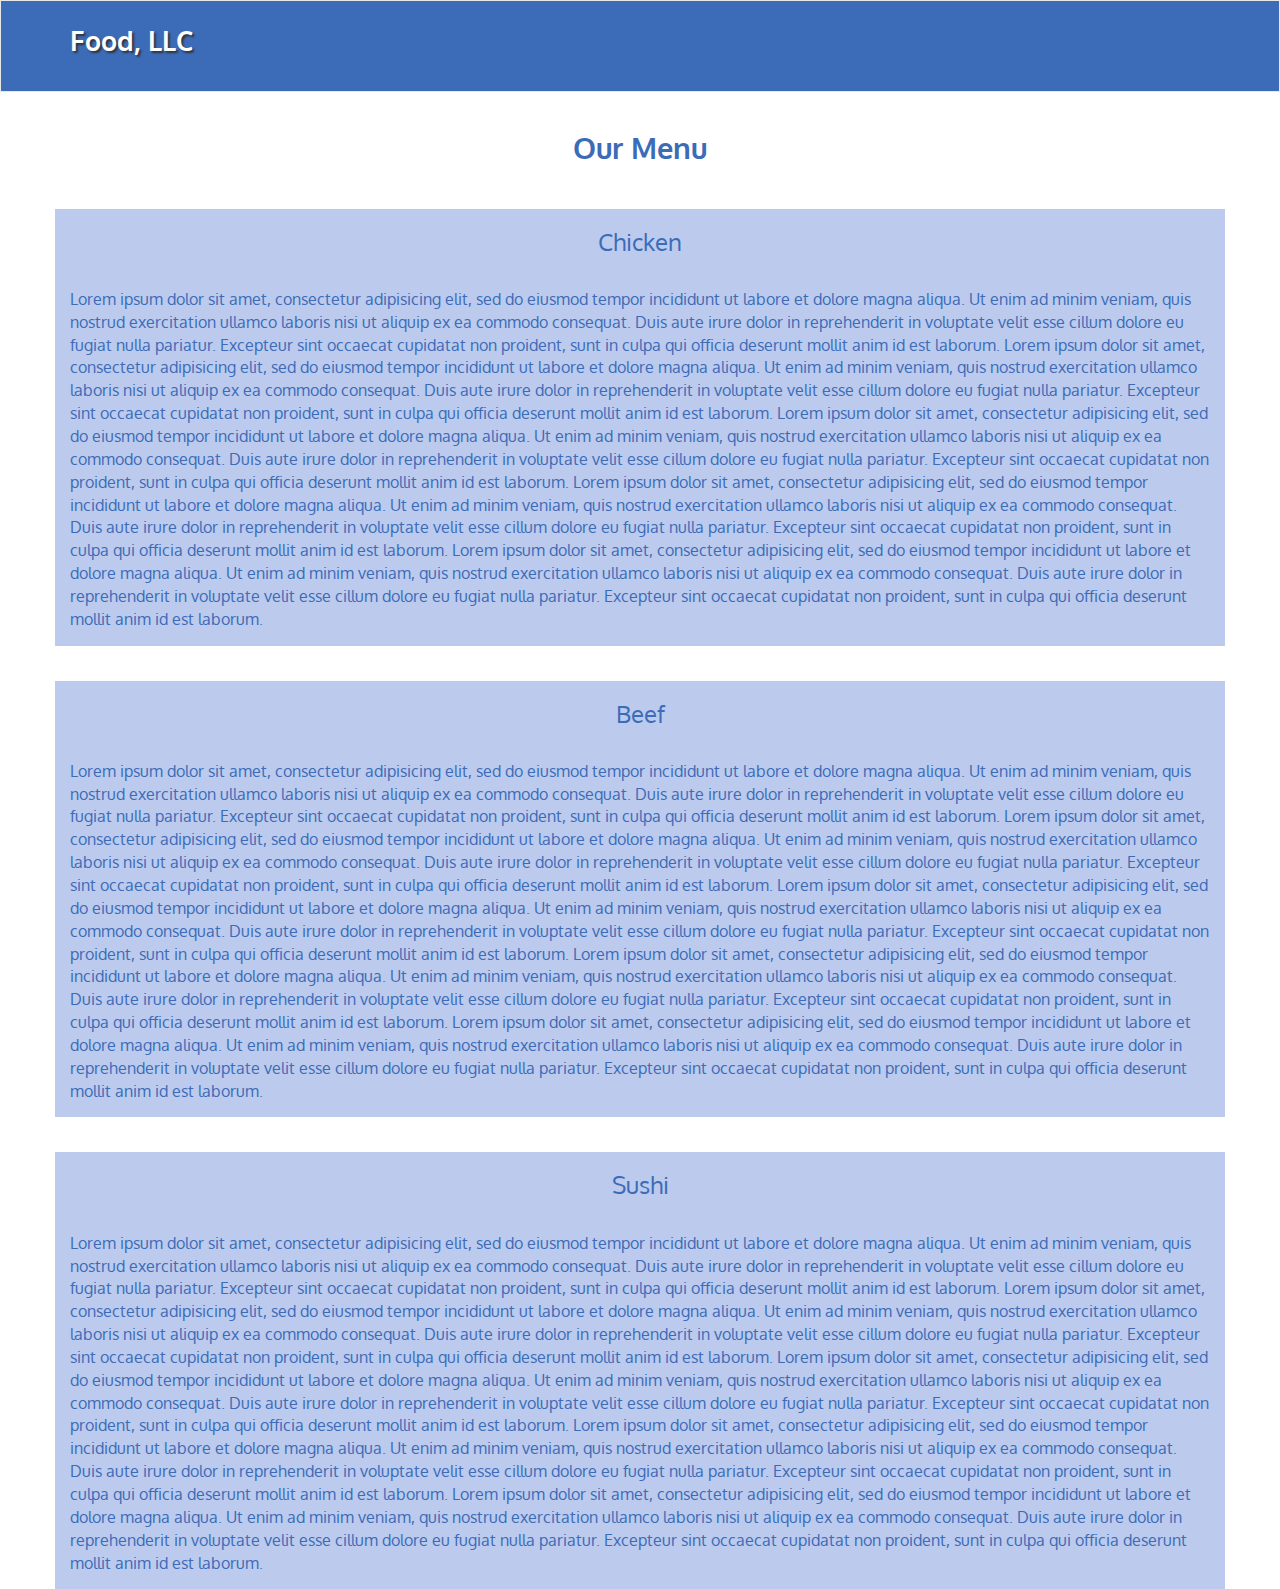
==== mod3_solution/index.html @ 67228b29 "MAJ" ====
<!DOCTYPE html>
<html>
  <head>
	<meta charset="utf-8">
	<meta http-equiv="X-UA-Compatible" content="IE=edge">
	<meta name="viewport" content="width=device-width, initial-scale=1">
	<title>Assignment Solution for Module 3</title>
	<link rel="stylesheet" href="css/bootstrap.min.css">
	<link rel="stylesheet" href="css/style.css">
	<link href="https://fonts.googleapis.com/css?family=Oxygen:400,300,700" rel="stylesheet" type="text/css">
	<link href="https://fonts.googleapis.com/css?family=Lora" rel="stylesheet" type="text/css">
  </head>

  <body>
 	<header>
 		<nav id="header-nav" class="navbar navbar-default">
 			<div class="container">
 				<div class="navbar-header">

 					<!-- le nom de la société -->
 					<div class="navbar-brand">
 						<a href="index.html"><h1>Food, LLC</h1></a>
 					</div>

					<button type="button" class="navbar-toggle collapsed" data-toggle="collapse" data-target="#collapsable-nav" aria-expanded="false">
				        <span class="sr-only">Toggle navigation</span>
        				<span class="icon-bar"></span>
       				    <span class="icon-bar"></span>
        				<span class="icon-bar"></span>
      				</button>
 				</div>

 				<div id=collapsable-nav class="collapse navbar-collapse">
 					<ul id="nav-list" class="nav navbar-nav navbar-right">
 						<li class="visible-xs active">
 							<a href="#sect-chicken" ">
 								<br class="hidden-xs"> Chicken</a>
 						</li>
 						<li class="visible-xs">
 							<a href="#sect-beef">
 								<br class="hidden-xs"> Beef</a>
 						</li>
 						<li class="visible-xs">
 							<a href="#sect-sushi"">
 								<br class="hidden-xs"> Sushi</a>
 						</li>
 					</ul> <!-- nav-list -->
 				</div> <!-- .collapse .navbar-collapse -->

 			</div>
 		</nav>
 	</header>

  	<div id="main-content" class="container">

  		<h2 class="text-center">Our Menu</h2>

		<div id="home-menu" class="row">
			<section id="sect-chicken" class="each-menu col-md-12 col-sm-12 col-xs-12">
				<h3 class="text-center">Chicken</h3><br>Lorem ipsum dolor sit amet, consectetur adipisicing elit, sed do eiusmod
				tempor incididunt ut labore et dolore magna aliqua. Ut enim ad minim veniam,
				quis nostrud exercitation ullamco laboris nisi ut aliquip ex ea commodo
				consequat. Duis aute irure dolor in reprehenderit in voluptate velit esse
				cillum dolore eu fugiat nulla pariatur. Excepteur sint occaecat cupidatat non
				proident, sunt in culpa qui officia deserunt mollit anim id est laborum. Lorem ipsum dolor sit amet, consectetur adipisicing elit, sed do eiusmod tempor incididunt ut labore et dolore magna aliqua. Ut enim ad minim veniam,
				quis nostrud exercitation ullamco laboris nisi ut aliquip ex ea commodo
				consequat. Duis aute irure dolor in reprehenderit in voluptate velit esse
				cillum dolore eu fugiat nulla pariatur. Excepteur sint occaecat cupidatat non
				proident, sunt in culpa qui officia deserunt mollit anim id est laborum. Lorem ipsum dolor sit amet, consectetur adipisicing elit, sed do eiusmod
				tempor incididunt ut labore et dolore magna aliqua. Ut enim ad minim veniam,
				quis nostrud exercitation ullamco laboris nisi ut aliquip ex ea commodo
				consequat. Duis aute irure dolor in reprehenderit in voluptate velit esse
				cillum dolore eu fugiat nulla pariatur. Excepteur sint occaecat cupidatat non
				proident, sunt in culpa qui officia deserunt mollit anim id est laborum. Lorem ipsum dolor sit amet, consectetur adipisicing elit, sed do eiusmod
				tempor incididunt ut labore et dolore magna aliqua. Ut enim ad minim veniam,
				quis nostrud exercitation ullamco laboris nisi ut aliquip ex ea commodo
				consequat. Duis aute irure dolor in reprehenderit in voluptate velit esse
				cillum dolore eu fugiat nulla pariatur. Excepteur sint occaecat cupidatat non
				proident, sunt in culpa qui officia deserunt mollit anim id est laborum. Lorem ipsum dolor sit amet, consectetur adipisicing elit, sed do eiusmod
				tempor incididunt ut labore et dolore magna aliqua. Ut enim ad minim veniam,
				quis nostrud exercitation ullamco laboris nisi ut aliquip ex ea commodo
				consequat. Duis aute irure dolor in reprehenderit in voluptate velit esse
				cillum dolore eu fugiat nulla pariatur. Excepteur sint occaecat cupidatat non
				proident, sunt in culpa qui officia deserunt mollit anim id est laborum.<a class="visible-xs" href="#main-content"> Back to top.</a>
			</section>

			<section id="sect-beef" class="each-menu col-md-12 col-sm-12 col-xs-12">
				<h3 class="text-center">Beef</h3><br>Lorem ipsum dolor sit amet, consectetur adipisicing elit, sed do eiusmod
				tempor incididunt ut labore et dolore magna aliqua. Ut enim ad minim veniam,
				quis nostrud exercitation ullamco laboris nisi ut aliquip ex ea commodo
				consequat. Duis aute irure dolor in reprehenderit in voluptate velit esse
				cillum dolore eu fugiat nulla pariatur. Excepteur sint occaecat cupidatat non
				proident, sunt in culpa qui officia deserunt mollit anim id est laborum. Lorem ipsum dolor sit amet, consectetur adipisicing elit, sed do eiusmod tempor incididunt ut labore et dolore magna aliqua. Ut enim ad minim veniam,
				quis nostrud exercitation ullamco laboris nisi ut aliquip ex ea commodo
				consequat. Duis aute irure dolor in reprehenderit in voluptate velit esse
				cillum dolore eu fugiat nulla pariatur. Excepteur sint occaecat cupidatat non
				proident, sunt in culpa qui officia deserunt mollit anim id est laborum. Lorem ipsum dolor sit amet, consectetur adipisicing elit, sed do eiusmod
				tempor incididunt ut labore et dolore magna aliqua. Ut enim ad minim veniam,
				quis nostrud exercitation ullamco laboris nisi ut aliquip ex ea commodo
				consequat. Duis aute irure dolor in reprehenderit in voluptate velit esse
				cillum dolore eu fugiat nulla pariatur. Excepteur sint occaecat cupidatat non
				proident, sunt in culpa qui officia deserunt mollit anim id est laborum. Lorem ipsum dolor sit amet, consectetur adipisicing elit, sed do eiusmod
				tempor incididunt ut labore et dolore magna aliqua. Ut enim ad minim veniam,
				quis nostrud exercitation ullamco laboris nisi ut aliquip ex ea commodo
				consequat. Duis aute irure dolor in reprehenderit in voluptate velit esse
				cillum dolore eu fugiat nulla pariatur. Excepteur sint occaecat cupidatat non
				proident, sunt in culpa qui officia deserunt mollit anim id est laborum. Lorem ipsum dolor sit amet, consectetur adipisicing elit, sed do eiusmod
				tempor incididunt ut labore et dolore magna aliqua. Ut enim ad minim veniam,
				quis nostrud exercitation ullamco laboris nisi ut aliquip ex ea commodo
				consequat. Duis aute irure dolor in reprehenderit in voluptate velit esse
				cillum dolore eu fugiat nulla pariatur. Excepteur sint occaecat cupidatat non
				proident, sunt in culpa qui officia deserunt mollit anim id est laborum.<a class="visible-xs" href="#main-content"> Back to top.</a>
			</section>

			<section id="sect-sushi" class="each-menu col-md-12 col-sm-12 col-xs-12">
				<h3 class="text-center">Sushi</h3><br>Lorem ipsum dolor sit amet, consectetur adipisicing elit, sed do eiusmod
				tempor incididunt ut labore et dolore magna aliqua. Ut enim ad minim veniam,
				quis nostrud exercitation ullamco laboris nisi ut aliquip ex ea commodo
				consequat. Duis aute irure dolor in reprehenderit in voluptate velit esse
				cillum dolore eu fugiat nulla pariatur. Excepteur sint occaecat cupidatat non
				proident, sunt in culpa qui officia deserunt mollit anim id est laborum. Lorem ipsum dolor sit amet, consectetur adipisicing elit, sed do eiusmod tempor incididunt ut labore et dolore magna aliqua. Ut enim ad minim veniam,
				quis nostrud exercitation ullamco laboris nisi ut aliquip ex ea commodo
				consequat. Duis aute irure dolor in reprehenderit in voluptate velit esse
				cillum dolore eu fugiat nulla pariatur. Excepteur sint occaecat cupidatat non
				proident, sunt in culpa qui officia deserunt mollit anim id est laborum. Lorem ipsum dolor sit amet, consectetur adipisicing elit, sed do eiusmod
				tempor incididunt ut labore et dolore magna aliqua. Ut enim ad minim veniam,
				quis nostrud exercitation ullamco laboris nisi ut aliquip ex ea commodo
				consequat. Duis aute irure dolor in reprehenderit in voluptate velit esse
				cillum dolore eu fugiat nulla pariatur. Excepteur sint occaecat cupidatat non
				proident, sunt in culpa qui officia deserunt mollit anim id est laborum. Lorem ipsum dolor sit amet, consectetur adipisicing elit, sed do eiusmod
				tempor incididunt ut labore et dolore magna aliqua. Ut enim ad minim veniam,
				quis nostrud exercitation ullamco laboris nisi ut aliquip ex ea commodo
				consequat. Duis aute irure dolor in reprehenderit in voluptate velit esse
				cillum dolore eu fugiat nulla pariatur. Excepteur sint occaecat cupidatat non
				proident, sunt in culpa qui officia deserunt mollit anim id est laborum. Lorem ipsum dolor sit amet, consectetur adipisicing elit, sed do eiusmod
				tempor incididunt ut labore et dolore magna aliqua. Ut enim ad minim veniam,
				quis nostrud exercitation ullamco laboris nisi ut aliquip ex ea commodo
				consequat. Duis aute irure dolor in reprehenderit in voluptate velit esse
				cillum dolore eu fugiat nulla pariatur. Excepteur sint occaecat cupidatat non
				proident, sunt in culpa qui officia deserunt mollit anim id est laborum.<a class="visible-xs" href="#main-content"> Back to top.</a>
			</section>
 		</div> <!-- End of home tiles -->
 	</div> <!-- End of main content -->

    <!-- jQuery (Bootstrap JS plugins depend on it) -->
 	<script src="js/jquery-2.1.4.min.js"></script>
 	<script src="js/bootstrap.min.js"></script>
	<script src="js/script.js"></script>
 
  </body>
</html>
---- mod3_solution/css/style.css ----
body {
	font-size: 16px;
	color: #3c6bb7;
	background-color: #fff;
	font-family: 'Oxygen', sans-serif;
}

/*HEADER*/
#header-nav {
	background-color: #3c6bb7;
	border-radius: 0; /*supprime l'angle arrondi du header*/
}

.navbar-brand {
	padding-top: 25px;
}

.navbar-brand h1 { /*restaurant name*/
	font-family: 'Oxygen', serif;
	color: #ffffff;
	font-size: 1.5em;
	font-weight: bold;
	text-shadow: 2px 2px 2px #30343d;
	margin-top: 0;
	margin-bottom: 0;
}

.navbar-brand a:hover, .navbar-brand a:focus {
	text-decoration: none;
}

#nav-list {
	margin-top: 90px;
}

#nav-list a {
	color: #16264c;
	text-align: center;
	border-bottom: 2px solid #16264c;
}

#nav-list a:hover {
	background: #a4bef9;
}

.navbar-header button.navbar-toggle, .navbar-header .icon-bar {
  	border: 1px solid #E7E7E7;
}

.navbar-header button.navbar-toggle {
 	clear: both;
 	margin-top: -55px;
}
/*END HEADER*/


/*Home page main content*/

#main-content h2 {
	font-size: 1.8em;
	font-weight: bold;
}

.each-menu {
	margin-top: 35px;
	padding-left: 15px;
	padding-right: 15px;
	padding-bottom: 15px;
	background-color: #bbcaed;
}

}

/*Home page - end main content*/



/*----------------------------------------------------*/



/*medium devices only*/
@media (min-width: 992px)  {
	/*header*/
	#header-nav {
		border-bottom: 2px solid #16264c;
	}
	/*end header*/

	/*Home page main content*/
	#home-menu {
		padding-left: 100px;
		padding-right: 100px;
	}	/*Home page - end main content*/

}

/*Small devices only*/
@media (min-width: 768px) and (max-width: 991px) {
	/*header*/
	#header-nav {
		border-bottom: 2px solid #16264c;
	}

	
/*end header*/

	/*Home page main content*/
#home-menu {
	padding-left: 70px;
	padding-right: 70px;
}	

}

/*Extra small devices only*/
@media  (max-width: 767px) {
	/*header*/
	.navbar-brand {
		padding-top: 10px;
		height: 80px;
	}

	.navbar-brand h1 {
		padding-top: 17px;
		/*font-size: 5vw; 1vw = 1% of viewport width*/
	}

	#collapsable-nav a { /*collapsed nav menu glyphicon*/
		font-size: 1.2em;
	}

	#collapsable-nav a span { /*garde la taille du glyphicon*/
		font-size: 1em;
		margin-right: 5px;
	}

	#nav-list {
		margin-top: 0;
		margin-bottom: 0;
		background-color: #fff;
		border-top: 2px solid black;
	}
	/*end header*/

	/*Home page - end main content*/
	#home-menu {
	padding-left: 70px;
	padding-right: 70px;
	}	
}
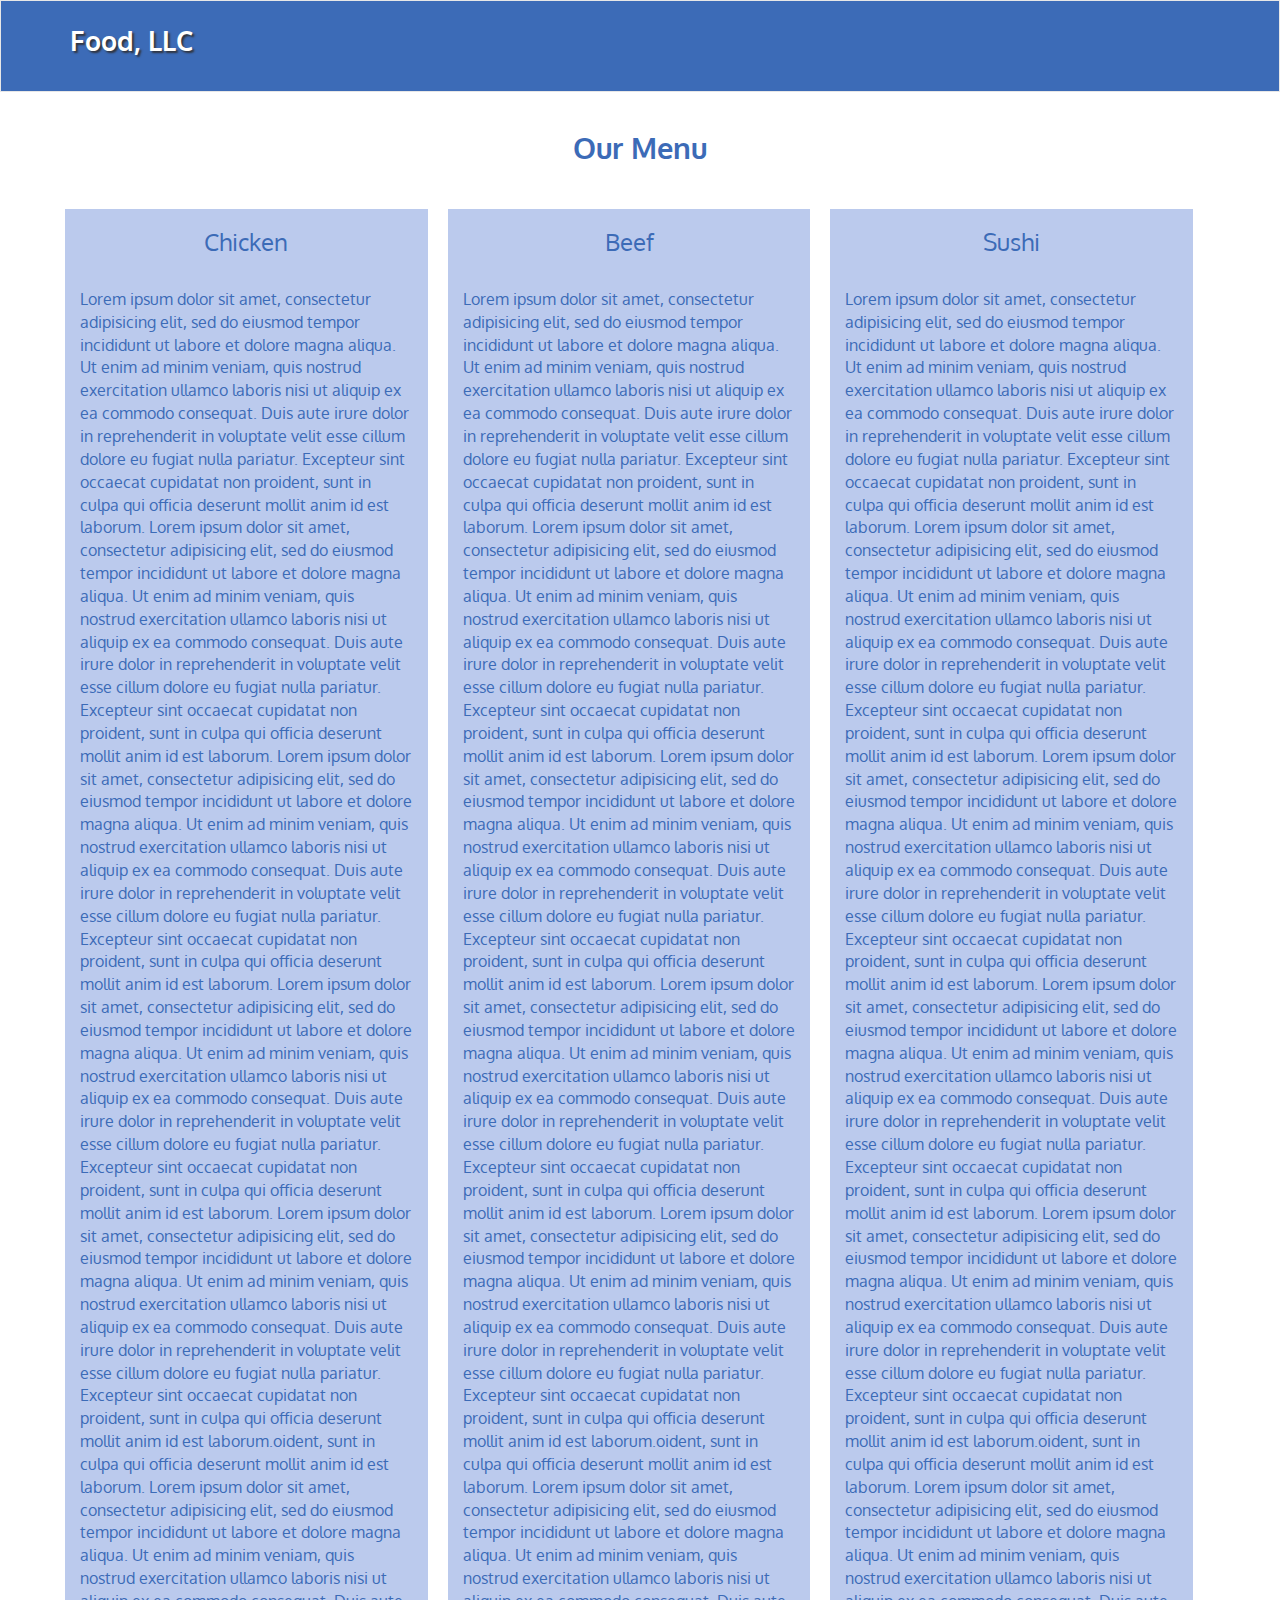
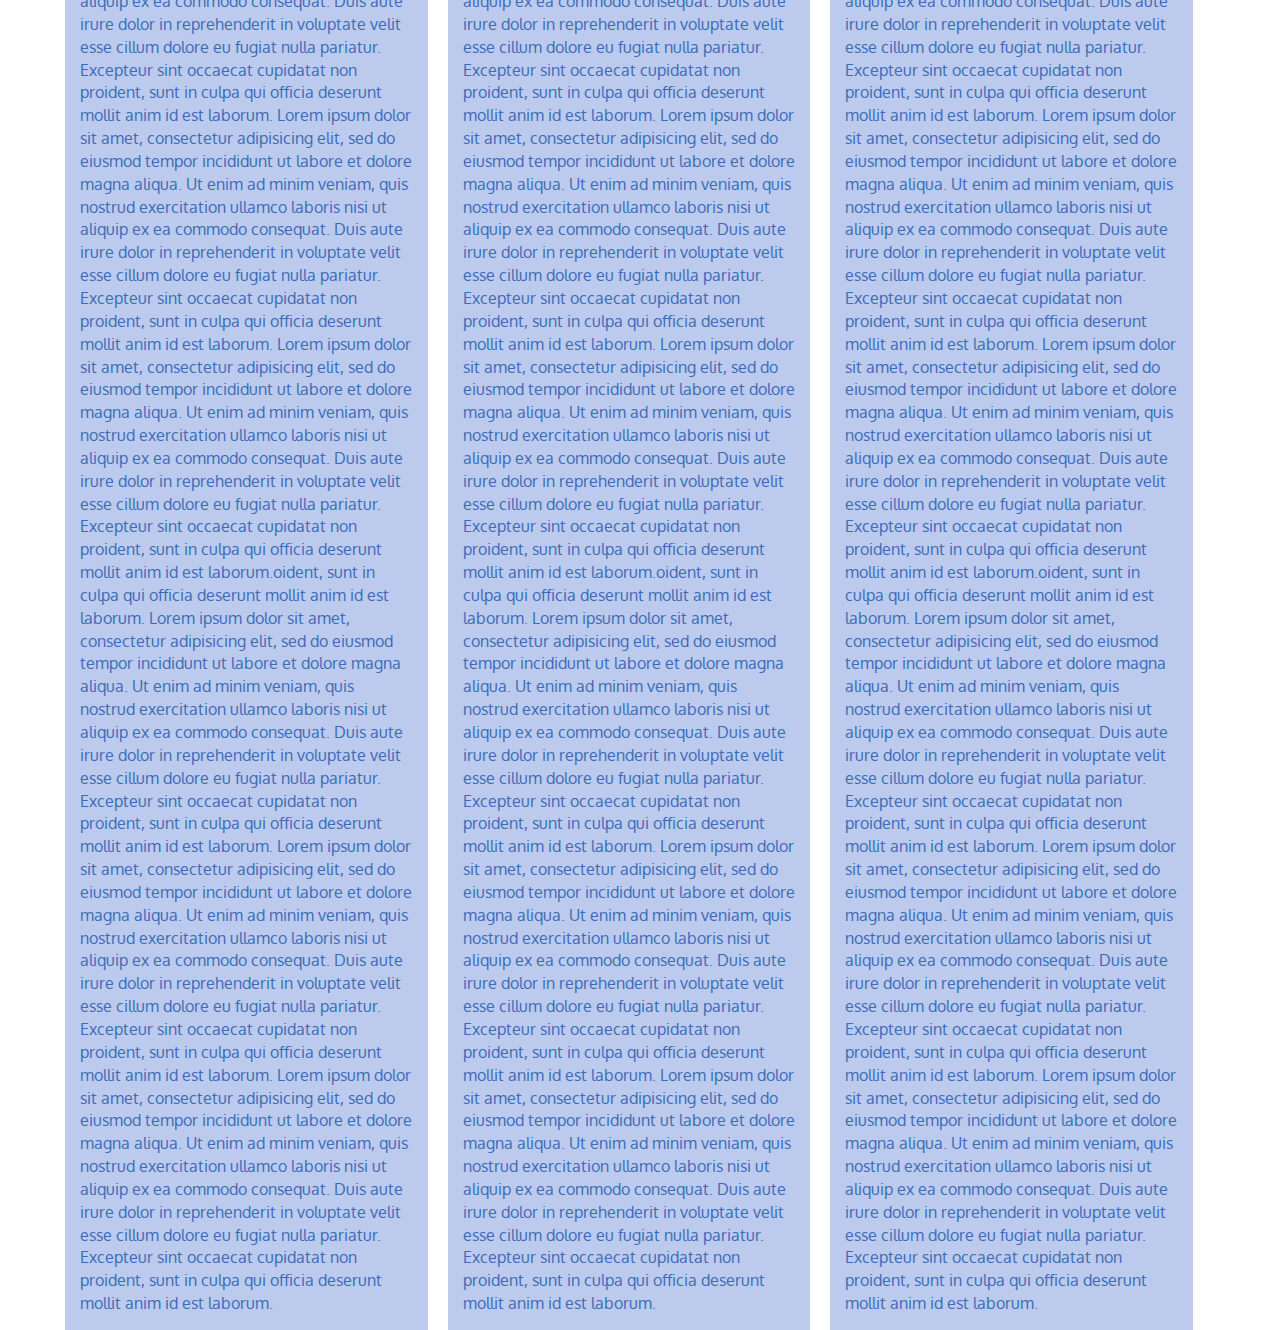
==== commit 3a956d76: "MAJ" ====
--- a/mod3_solution/index.html
+++ b/mod3_solution/index.html
@@ -56,7 +56,7 @@
   		<h2 class="text-center">Our Menu</h2>
 
 		<div id="home-menu" class="row">
-			<section id="sect-chicken" class="each-menu col-md-12 col-sm-12 col-xs-12">
+			<section id="sect-chicken" class="each-menu col-md-4 col-sm-6 col-xs-12">
 				<h3 class="text-center">Chicken</h3><br>Lorem ipsum dolor sit amet, consectetur adipisicing elit, sed do eiusmod
 				tempor incididunt ut labore et dolore magna aliqua. Ut enim ad minim veniam,
 				quis nostrud exercitation ullamco laboris nisi ut aliquip ex ea commodo
@@ -67,6 +67,36 @@
 				consequat. Duis aute irure dolor in reprehenderit in voluptate velit esse
 				cillum dolore eu fugiat nulla pariatur. Excepteur sint occaecat cupidatat non
 				proident, sunt in culpa qui officia deserunt mollit anim id est laborum. Lorem ipsum dolor sit amet, consectetur adipisicing elit, sed do eiusmod
+				tempor incididunt ut labore et dolore magna aliqua. Ut enim ad minim veniam,
+				quis nostrud exercitation ullamco laboris nisi ut aliquip ex ea commodo
+				consequat. Duis aute irure dolor in reprehenderit in voluptate velit esse
+				cillum dolore eu fugiat nulla pariatur. Excepteur sint occaecat cupidatat non
+				proident, sunt in culpa qui officia deserunt mollit anim id est laborum. Lorem ipsum dolor sit amet, consectetur adipisicing elit, sed do eiusmod
+				tempor incididunt ut labore et dolore magna aliqua. Ut enim ad minim veniam,
+				quis nostrud exercitation ullamco laboris nisi ut aliquip ex ea commodo
+				consequat. Duis aute irure dolor in reprehenderit in voluptate velit esse
+				cillum dolore eu fugiat nulla pariatur. Excepteur sint occaecat cupidatat non
+				proident, sunt in culpa qui officia deserunt mollit anim id est laborum. Lorem ipsum dolor sit amet, consectetur adipisicing elit, sed do eiusmod
+				tempor incididunt ut labore et dolore magna aliqua. Ut enim ad minim veniam,
+				quis nostrud exercitation ullamco laboris nisi ut aliquip ex ea commodo
+				consequat. Duis aute irure dolor in reprehenderit in voluptate velit esse
+				cillum dolore eu fugiat nulla pariatur. Excepteur sint occaecat cupidatat non
+				proident, sunt in culpa qui officia deserunt mollit anim id est laborum.oident, sunt in culpa qui officia deserunt mollit anim id est laborum. Lorem ipsum dolor sit amet, consectetur adipisicing elit, sed do eiusmod
+				tempor incididunt ut labore et dolore magna aliqua. Ut enim ad minim veniam,
+				quis nostrud exercitation ullamco laboris nisi ut aliquip ex ea commodo
+				consequat. Duis aute irure dolor in reprehenderit in voluptate velit esse
+				cillum dolore eu fugiat nulla pariatur. Excepteur sint occaecat cupidatat non
+				proident, sunt in culpa qui officia deserunt mollit anim id est laborum. Lorem ipsum dolor sit amet, consectetur adipisicing elit, sed do eiusmod
+				tempor incididunt ut labore et dolore magna aliqua. Ut enim ad minim veniam,
+				quis nostrud exercitation ullamco laboris nisi ut aliquip ex ea commodo
+				consequat. Duis aute irure dolor in reprehenderit in voluptate velit esse
+				cillum dolore eu fugiat nulla pariatur. Excepteur sint occaecat cupidatat non
+				proident, sunt in culpa qui officia deserunt mollit anim id est laborum. Lorem ipsum dolor sit amet, consectetur adipisicing elit, sed do eiusmod
+				tempor incididunt ut labore et dolore magna aliqua. Ut enim ad minim veniam,
+				quis nostrud exercitation ullamco laboris nisi ut aliquip ex ea commodo
+				consequat. Duis aute irure dolor in reprehenderit in voluptate velit esse
+				cillum dolore eu fugiat nulla pariatur. Excepteur sint occaecat cupidatat non
+				proident, sunt in culpa qui officia deserunt mollit anim id est laborum.oident, sunt in culpa qui officia deserunt mollit anim id est laborum. Lorem ipsum dolor sit amet, consectetur adipisicing elit, sed do eiusmod
 				tempor incididunt ut labore et dolore magna aliqua. Ut enim ad minim veniam,
 				quis nostrud exercitation ullamco laboris nisi ut aliquip ex ea commodo
 				consequat. Duis aute irure dolor in reprehenderit in voluptate velit esse
@@ -84,7 +114,7 @@
 				proident, sunt in culpa qui officia deserunt mollit anim id est laborum.<a class="visible-xs" href="#main-content"> Back to top.</a>
 			</section>
 
-			<section id="sect-beef" class="each-menu col-md-12 col-sm-12 col-xs-12">
+			<section id="sect-beef" class="each-menu col-md-4 col-sm-6 col-xs-12">
 				<h3 class="text-center">Beef</h3><br>Lorem ipsum dolor sit amet, consectetur adipisicing elit, sed do eiusmod
 				tempor incididunt ut labore et dolore magna aliqua. Ut enim ad minim veniam,
 				quis nostrud exercitation ullamco laboris nisi ut aliquip ex ea commodo
@@ -95,6 +125,36 @@
 				consequat. Duis aute irure dolor in reprehenderit in voluptate velit esse
 				cillum dolore eu fugiat nulla pariatur. Excepteur sint occaecat cupidatat non
 				proident, sunt in culpa qui officia deserunt mollit anim id est laborum. Lorem ipsum dolor sit amet, consectetur adipisicing elit, sed do eiusmod
+				tempor incididunt ut labore et dolore magna aliqua. Ut enim ad minim veniam,
+				quis nostrud exercitation ullamco laboris nisi ut aliquip ex ea commodo
+				consequat. Duis aute irure dolor in reprehenderit in voluptate velit esse
+				cillum dolore eu fugiat nulla pariatur. Excepteur sint occaecat cupidatat non
+				proident, sunt in culpa qui officia deserunt mollit anim id est laborum. Lorem ipsum dolor sit amet, consectetur adipisicing elit, sed do eiusmod
+				tempor incididunt ut labore et dolore magna aliqua. Ut enim ad minim veniam,
+				quis nostrud exercitation ullamco laboris nisi ut aliquip ex ea commodo
+				consequat. Duis aute irure dolor in reprehenderit in voluptate velit esse
+				cillum dolore eu fugiat nulla pariatur. Excepteur sint occaecat cupidatat non
+				proident, sunt in culpa qui officia deserunt mollit anim id est laborum. Lorem ipsum dolor sit amet, consectetur adipisicing elit, sed do eiusmod
+				tempor incididunt ut labore et dolore magna aliqua. Ut enim ad minim veniam,
+				quis nostrud exercitation ullamco laboris nisi ut aliquip ex ea commodo
+				consequat. Duis aute irure dolor in reprehenderit in voluptate velit esse
+				cillum dolore eu fugiat nulla pariatur. Excepteur sint occaecat cupidatat non
+				proident, sunt in culpa qui officia deserunt mollit anim id est laborum.oident, sunt in culpa qui officia deserunt mollit anim id est laborum. Lorem ipsum dolor sit amet, consectetur adipisicing elit, sed do eiusmod
+				tempor incididunt ut labore et dolore magna aliqua. Ut enim ad minim veniam,
+				quis nostrud exercitation ullamco laboris nisi ut aliquip ex ea commodo
+				consequat. Duis aute irure dolor in reprehenderit in voluptate velit esse
+				cillum dolore eu fugiat nulla pariatur. Excepteur sint occaecat cupidatat non
+				proident, sunt in culpa qui officia deserunt mollit anim id est laborum. Lorem ipsum dolor sit amet, consectetur adipisicing elit, sed do eiusmod
+				tempor incididunt ut labore et dolore magna aliqua. Ut enim ad minim veniam,
+				quis nostrud exercitation ullamco laboris nisi ut aliquip ex ea commodo
+				consequat. Duis aute irure dolor in reprehenderit in voluptate velit esse
+				cillum dolore eu fugiat nulla pariatur. Excepteur sint occaecat cupidatat non
+				proident, sunt in culpa qui officia deserunt mollit anim id est laborum. Lorem ipsum dolor sit amet, consectetur adipisicing elit, sed do eiusmod
+				tempor incididunt ut labore et dolore magna aliqua. Ut enim ad minim veniam,
+				quis nostrud exercitation ullamco laboris nisi ut aliquip ex ea commodo
+				consequat. Duis aute irure dolor in reprehenderit in voluptate velit esse
+				cillum dolore eu fugiat nulla pariatur. Excepteur sint occaecat cupidatat non
+				proident, sunt in culpa qui officia deserunt mollit anim id est laborum.oident, sunt in culpa qui officia deserunt mollit anim id est laborum. Lorem ipsum dolor sit amet, consectetur adipisicing elit, sed do eiusmod
 				tempor incididunt ut labore et dolore magna aliqua. Ut enim ad minim veniam,
 				quis nostrud exercitation ullamco laboris nisi ut aliquip ex ea commodo
 				consequat. Duis aute irure dolor in reprehenderit in voluptate velit esse
@@ -112,7 +172,7 @@
 				proident, sunt in culpa qui officia deserunt mollit anim id est laborum.<a class="visible-xs" href="#main-content"> Back to top.</a>
 			</section>
 
-			<section id="sect-sushi" class="each-menu col-md-12 col-sm-12 col-xs-12">
+			<section id="sect-sushi" class="each-menu col-md-4 col-sm-12 col-xs-12">
 				<h3 class="text-center">Sushi</h3><br>Lorem ipsum dolor sit amet, consectetur adipisicing elit, sed do eiusmod
 				tempor incididunt ut labore et dolore magna aliqua. Ut enim ad minim veniam,
 				quis nostrud exercitation ullamco laboris nisi ut aliquip ex ea commodo
@@ -123,6 +183,36 @@
 				consequat. Duis aute irure dolor in reprehenderit in voluptate velit esse
 				cillum dolore eu fugiat nulla pariatur. Excepteur sint occaecat cupidatat non
 				proident, sunt in culpa qui officia deserunt mollit anim id est laborum. Lorem ipsum dolor sit amet, consectetur adipisicing elit, sed do eiusmod
+				tempor incididunt ut labore et dolore magna aliqua. Ut enim ad minim veniam,
+				quis nostrud exercitation ullamco laboris nisi ut aliquip ex ea commodo
+				consequat. Duis aute irure dolor in reprehenderit in voluptate velit esse
+				cillum dolore eu fugiat nulla pariatur. Excepteur sint occaecat cupidatat non
+				proident, sunt in culpa qui officia deserunt mollit anim id est laborum. Lorem ipsum dolor sit amet, consectetur adipisicing elit, sed do eiusmod
+				tempor incididunt ut labore et dolore magna aliqua. Ut enim ad minim veniam,
+				quis nostrud exercitation ullamco laboris nisi ut aliquip ex ea commodo
+				consequat. Duis aute irure dolor in reprehenderit in voluptate velit esse
+				cillum dolore eu fugiat nulla pariatur. Excepteur sint occaecat cupidatat non
+				proident, sunt in culpa qui officia deserunt mollit anim id est laborum. Lorem ipsum dolor sit amet, consectetur adipisicing elit, sed do eiusmod
+				tempor incididunt ut labore et dolore magna aliqua. Ut enim ad minim veniam,
+				quis nostrud exercitation ullamco laboris nisi ut aliquip ex ea commodo
+				consequat. Duis aute irure dolor in reprehenderit in voluptate velit esse
+				cillum dolore eu fugiat nulla pariatur. Excepteur sint occaecat cupidatat non
+				proident, sunt in culpa qui officia deserunt mollit anim id est laborum.oident, sunt in culpa qui officia deserunt mollit anim id est laborum. Lorem ipsum dolor sit amet, consectetur adipisicing elit, sed do eiusmod
+				tempor incididunt ut labore et dolore magna aliqua. Ut enim ad minim veniam,
+				quis nostrud exercitation ullamco laboris nisi ut aliquip ex ea commodo
+				consequat. Duis aute irure dolor in reprehenderit in voluptate velit esse
+				cillum dolore eu fugiat nulla pariatur. Excepteur sint occaecat cupidatat non
+				proident, sunt in culpa qui officia deserunt mollit anim id est laborum. Lorem ipsum dolor sit amet, consectetur adipisicing elit, sed do eiusmod
+				tempor incididunt ut labore et dolore magna aliqua. Ut enim ad minim veniam,
+				quis nostrud exercitation ullamco laboris nisi ut aliquip ex ea commodo
+				consequat. Duis aute irure dolor in reprehenderit in voluptate velit esse
+				cillum dolore eu fugiat nulla pariatur. Excepteur sint occaecat cupidatat non
+				proident, sunt in culpa qui officia deserunt mollit anim id est laborum. Lorem ipsum dolor sit amet, consectetur adipisicing elit, sed do eiusmod
+				tempor incididunt ut labore et dolore magna aliqua. Ut enim ad minim veniam,
+				quis nostrud exercitation ullamco laboris nisi ut aliquip ex ea commodo
+				consequat. Duis aute irure dolor in reprehenderit in voluptate velit esse
+				cillum dolore eu fugiat nulla pariatur. Excepteur sint occaecat cupidatat non
+				proident, sunt in culpa qui officia deserunt mollit anim id est laborum.oident, sunt in culpa qui officia deserunt mollit anim id est laborum. Lorem ipsum dolor sit amet, consectetur adipisicing elit, sed do eiusmod
 				tempor incididunt ut labore et dolore magna aliqua. Ut enim ad minim veniam,
 				quis nostrud exercitation ullamco laboris nisi ut aliquip ex ea commodo
 				consequat. Duis aute irure dolor in reprehenderit in voluptate velit esse
--- a/mod3_solution/css/style.css
+++ b/mod3_solution/css/style.css
@@ -61,15 +61,16 @@
 	font-weight: bold;
 }
 
-.each-menu {
+#sect-chicken, #sect-beef, #sect-sushi {
 	margin-top: 35px;
+	margin-right: 10px;
+	margin-left: 10px;
 	padding-left: 15px;
 	padding-right: 15px;
 	padding-bottom: 15px;
 	background-color: #bbcaed;
 }
 
-}
 
 /*Home page - end main content*/
 
@@ -82,34 +83,29 @@
 /*medium devices only*/
 @media (min-width: 992px)  {
 	/*header*/
-	#header-nav {
-		border-bottom: 2px solid #16264c;
-	}
+
 	/*end header*/
 
 	/*Home page main content*/
-	#home-menu {
-		padding-left: 100px;
-		padding-right: 100px;
-	}	/*Home page - end main content*/
+ #sect-chicken, #sect-beef, #sect-sushi {
+		width: 31%;
+}
+	/*Home page - end main content*/
 
 }
 
 /*Small devices only*/
 @media (min-width: 768px) and (max-width: 991px) {
 	/*header*/
-	#header-nav {
-		border-bottom: 2px solid #16264c;
-	}
+
 
 	
 /*end header*/
 
 	/*Home page main content*/
-#home-menu {
-	padding-left: 70px;
-	padding-right: 70px;
-}	
+#sect-chicken, #sect-beef, #sect-sushi {
+		width: 47%;
+}
 
 }
 
